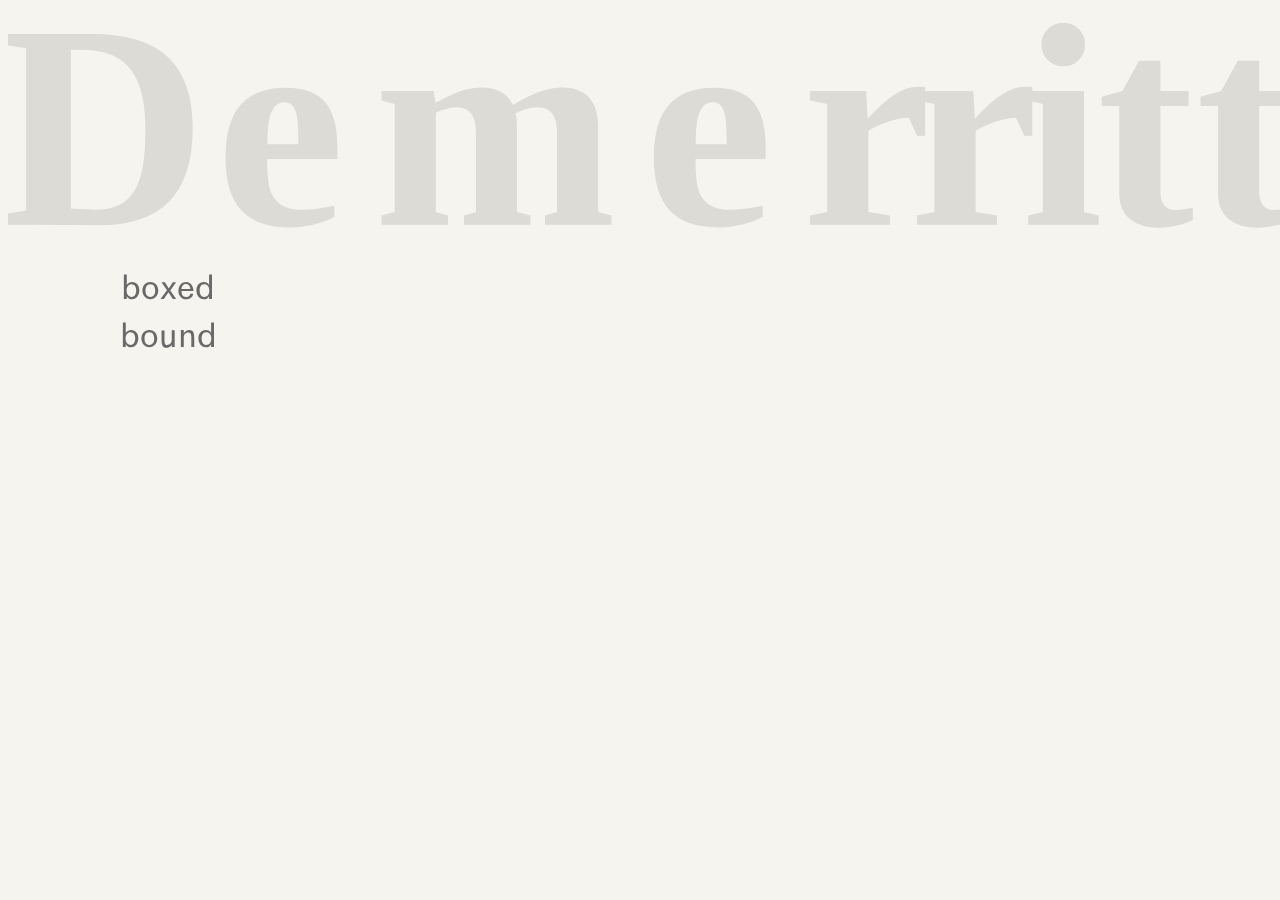
==== bound.html @ 13a84fce "1.0 Uploaded" ====
<!DOCTYPE HTML>
<html lang="en">
<head>
    <meta charset="utf-8">
    <meta http-equiv="X-UA-Compatible" content="IE=edge">
    <title>John Demerritt Books | Bound</title>

    <meta name="viewport" content="width=device-width, 
        initial-scale=1.0" />

    <!--python -m SimpleHTTPServer 8080-->
    
    
    <!--Load Minified jQuery Library-->                                            
 <script src="https://code.jquery.com/jquery-3.5.1.min.js" integrity="sha256-9/aliU8dGd2tb6OSsuzixeV4y/faTqgFtohetphbbj0=" crossorigin="anonymous"></script>
    
        
<!-- Load our Custom jQuery Script-->
    <script rel="script" language="JavaScript" type="application/javascript" src="script.js"></script>
                 
<!--Load Our Custom Stylesheet-->
    <link rel="stylesheet" type="text/css" href="styles.css"/>
    
</head>
<body>
    <div id="container">
        <!--We are using Semantics in this HTML build to improve accessability and SEO scores from Google Lighthouse--> 
    
    <section id="template">
         <!-- We are going to feed the the project data into this section from work.json the the script file needs to determine what page is being loaded and then pull in the correct object array from work.json i.e. boxed.html needs to pull data from the boxed[] array in json-->
    </section>
    </div>

    <section id="backgroundElements">
        <!-- This section will load the amersand.svg and JD.svg files into the background. We will apply an animation on Load and select random colors for them.-->
      <div class="mobile" role="heading" aria-level="1" aria-label="John Demerrit">
          <a href="index.html" aria-label="Navigate back to home">
              <img class="svg" src="images/johnDemerritt_last.svg" alt="Color Changing John Demerrit Logo"/>
          <!--SVG Data goes here-->
          </a>
          <nav>
            <ul id="navLinks">
            <!-- Include the target data and rel="noopener" for increased security-->
                <li><a href="boxed.html" rel="noopener" alt="See boxes and custom enclosures.">boxed</a></li>
                <li><a href="bound.html" rel="noopener" alt="See artist books and binding.">bound</a></li>
            </ul>
            </nav>
          </div>
      
          <!-- &AMP.svg goes here--> 
  </section>

    
</body>
</html>
---- styles.css ----
@font-face {
    font-family: Standard-Book;
    src: url("fonts/standard-book.otf");
}
@font-face {
    font-family: Standard-Book-Italic;
    src: url("fonts/standard-bold.otf");
}

/* Animation */ 


@keyframes contentFadeIn{
    from { opacity: 0;}
    to { opacity: 100%;}
}

@keyframes opacityChange { 
    from{ opacity: 1; }
    to { opacity: 0.1;}
}

@keyframes backgroundColorChange{
    from{ background-color: #15207E;}
    to {  background-color: #f6f4ef ;}
}

body {
    font-family: Standard-Book, Arial, Helvetica, sans-serif;
    background-color: #f6f4ef;
    text-rendering: optimizeLegibility;
    animation-timing-function: ease-in-out;
    -webkit-font-smoothing: antialiased;
    font-kerning: normal;
    box-sizing: border-box;
    animation-duration: 2s;
    animation-timing-function: ease-in;
}

nav{
    margin: 0 auto;
    text-align: centerx;
}

ul {
    margin: 0;
    margin-block-start: 0;
    padding: 0;
    clear: both;
}

/* Page Elements */

#container{
    margin-top: 200px;
    width: 100%;
    clear: both;
}

#template {
    float: none;
    width: 100%;
    animation: contentFadeIn;
    animation-timing-function: ease-in;
    animation-duration: 2s;
    animation-delay: 2s;
    animation-fill-mode: backwards;
    margin-top: 200px;
}

#clientList{
    display: none;
}

#navLinks{
    width: 100%;
    display: inline-block;
    clear: both;
    margin: auto;
}

#backgroundElements{
    position: fixed;
    width: 100%;
    top: 0;
    z-index: 1;
}

#mobileHeader{
    width: 100%;
}

.projectTemplate{
    width: 90%;
    padding: 0 5%;
    margin-bottom: 100px;
}

.projectImage{
    width: 100%;
    margin-bottom: 40px;
}

.projectText{
    margin-bottom: 24px;
}

.client {
    font-size: 1.5rem;
    line-height: 2rem;
    width: 40%;
    padding: 8px 0;
    margin: 0 2.5%;
    float: left;
    text-align: left;
}
/*Typopgraphy*/

h1 {
    font-family: Standard-Bold, Arial, Helvetica, sans-serif;
    font-size: 2rem;
    line-height: 1.5;
    padding: 16px;
    margin: 8px;
}

h2 {
    font-family: Standard-Bold, Arial, Helvetica, sans-serif;
    font-size: 1.5rem;
    line-height: 1.5;
    margin: 0;
    margin-block-start: 0;
    margin-block-end: 0;
}

h3, p, a {
    font-family: Standard-Book, Arial, Helvetica, sans-serif;
    color: dimgray;
    font-size: 1rem;
    line-height: 1.5;
    margin-block-start: 0;
    margin-block-end: 0;
}

a {
    text-decoration: underline;
}

li{
    list-style: none;
    text-align: center;
    float: left;
    margin: 0 8px;
}

/*IMG*/ 

.svg {
  opacity: 0.1;
}

/*Tablet*/ 

/*Desktop*/ 
@media only screen and (min-width: 1080px) {

    #container{
        margin-top: 120px;
    }

    #backgroundElements{
        z-index: -1;
    }

    #navLinks{
        width: 25%;
    }

    #template{
        float: right;
        width: 60%;
    }
    a {
        text-decoration: none;
        font-size: 2rem;
    }

    li {
        float: none;
    }

    .client{
        font-size: 2rem;
        line-height: 2.5rem;
    }
  }
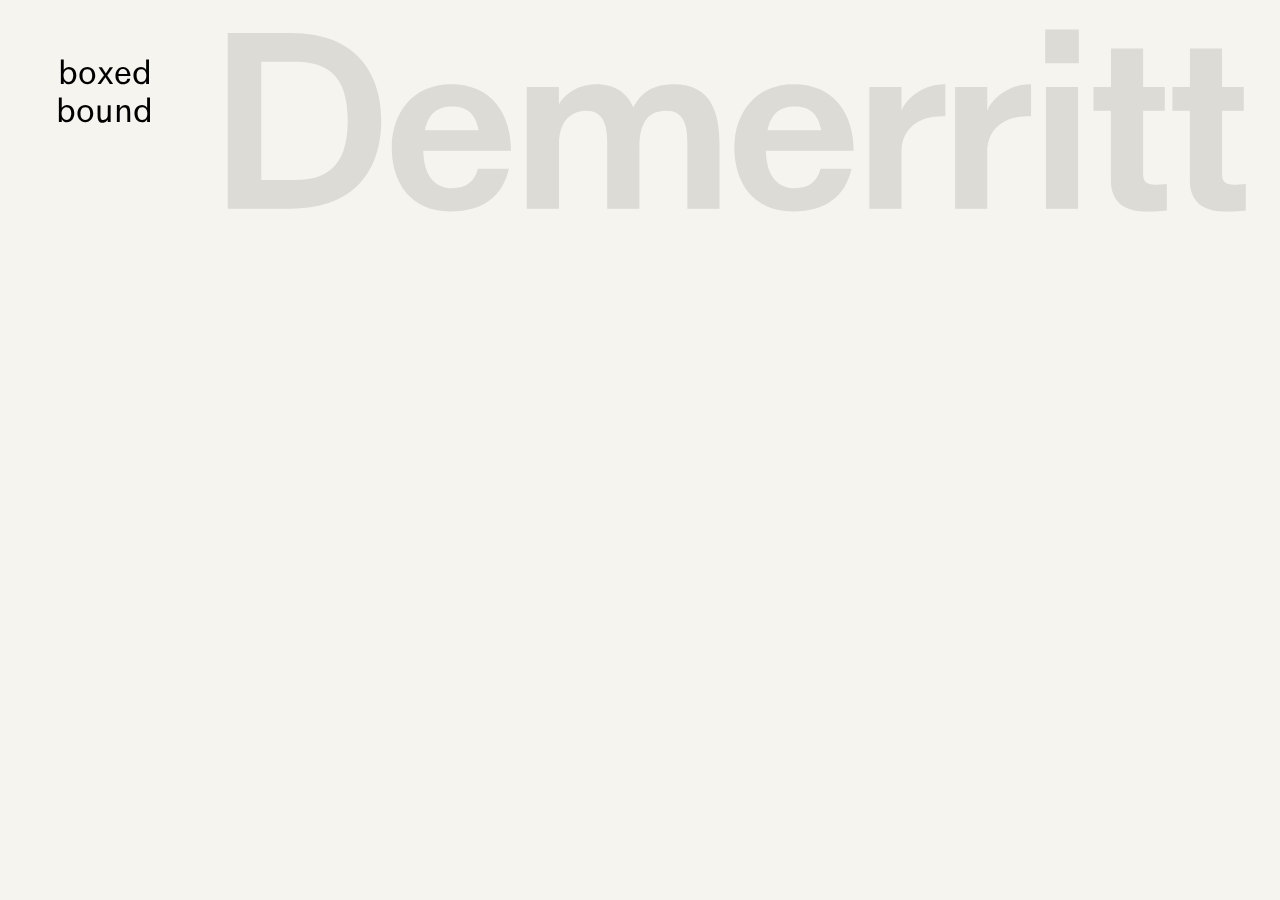
==== commit 9ef668e9: "1.5 - Sprint 1" ====
--- a/bound.html
+++ b/bound.html
@@ -8,7 +8,7 @@
     <meta name="viewport" content="width=device-width, 
         initial-scale=1.0" />
 
-    <!--python -m SimpleHTTPServer 8080-->
+    <!--python -m SimpleHTTPServer 8000-->
     
     
     <!--Load Minified jQuery Library-->                                            
@@ -35,7 +35,7 @@
         <!-- This section will load the amersand.svg and JD.svg files into the background. We will apply an animation on Load and select random colors for them.-->
       <div class="mobile" role="heading" aria-level="1" aria-label="John Demerrit">
           <a href="index.html" aria-label="Navigate back to home">
-              <img class="svg" src="images/johnDemerritt_last.svg" alt="Color Changing John Demerrit Logo"/>
+            <img class="svg" src="images/johnDemerritt_last_outline.svg" alt="Color Changing John Demerrit Logo"/>
           <!--SVG Data goes here-->
           </a>
           <nav>
--- a/styles.css
+++ b/styles.css
@@ -38,24 +38,18 @@
 }
 
 nav{
-    margin: 0 auto;
-    text-align: centerx;
-}
-
-ul {
-    margin: 0;
-    margin-block-start: 0;
-    padding: 0;
-    clear: both;
-}
-
+    position: fixed;
+    z-index: 100;
+    top: 160px;
+    left: 30%;
+    transform: translateX(-30%);
+}
+
+.nav{
+    font-size: 1.25rem;
+    line-height: 1.5rem;
+}
 /* Page Elements */
-
-#container{
-    margin-top: 200px;
-    width: 100%;
-    clear: both;
-}
 
 #template {
     float: none;
@@ -65,25 +59,17 @@
     animation-duration: 2s;
     animation-delay: 2s;
     animation-fill-mode: backwards;
-    margin-top: 200px;
+    margin-top: 240px;
 }
 
 #clientList{
     display: none;
 }
-
-#navLinks{
-    width: 100%;
-    display: inline-block;
-    clear: both;
-    margin: auto;
-}
-
 #backgroundElements{
-    position: fixed;
     width: 100%;
     top: 0;
-    z-index: 1;
+    left: 0;
+    z-index: -1;
 }
 
 #mobileHeader{
@@ -114,6 +100,13 @@
     float: left;
     text-align: left;
 }
+
+.about { 
+    font-size: 2rem;
+    line-height: 2.5rem;
+    margin-bottom: 40px;
+    color: #000;
+}
 /*Typopgraphy*/
 
 h1 {
@@ -133,9 +126,9 @@
     margin-block-end: 0;
 }
 
-h3, p, a {
+h3, p {
     font-family: Standard-Book, Arial, Helvetica, sans-serif;
-    color: dimgray;
+    color: #000;
     font-size: 1rem;
     line-height: 1.5;
     margin-block-start: 0;
@@ -144,6 +137,7 @@
 
 a {
     text-decoration: underline;
+    color: #000;
 }
 
 li{
@@ -155,10 +149,21 @@
 
 /*IMG*/ 
 
-.svg {
+.svg{
+  position: fixed;
   opacity: 0.1;
-}
-
+  width: 90%;
+  left: 20px;
+  top: 20px;
+}
+
+.amp {
+z-index: -2;
+position: fixed;
+left: 50%;
+top: 50%;
+transform: translate(-50%, -50%);
+}
 /*Tablet*/ 
 
 /*Desktop*/ 
@@ -170,10 +175,6 @@
 
     #backgroundElements{
         z-index: -1;
-    }
-
-    #navLinks{
-        width: 25%;
     }
 
     #template{
@@ -184,6 +185,25 @@
         text-decoration: none;
         font-size: 2rem;
     }
+    .svg{ 
+        width:80%;
+        transform: translateX(20%);
+    }
+    nav{
+        top: 40px;
+        left: auto;
+        width: 20%;
+        transform: translateX(-20%);
+        text-align: left;
+    }
+    .amp {
+        width: 33%;
+    }
+
+    .nav{
+        font-size: 2rem;
+        line-height: 2.5rem;
+    }
 
     li {
         float: none;
